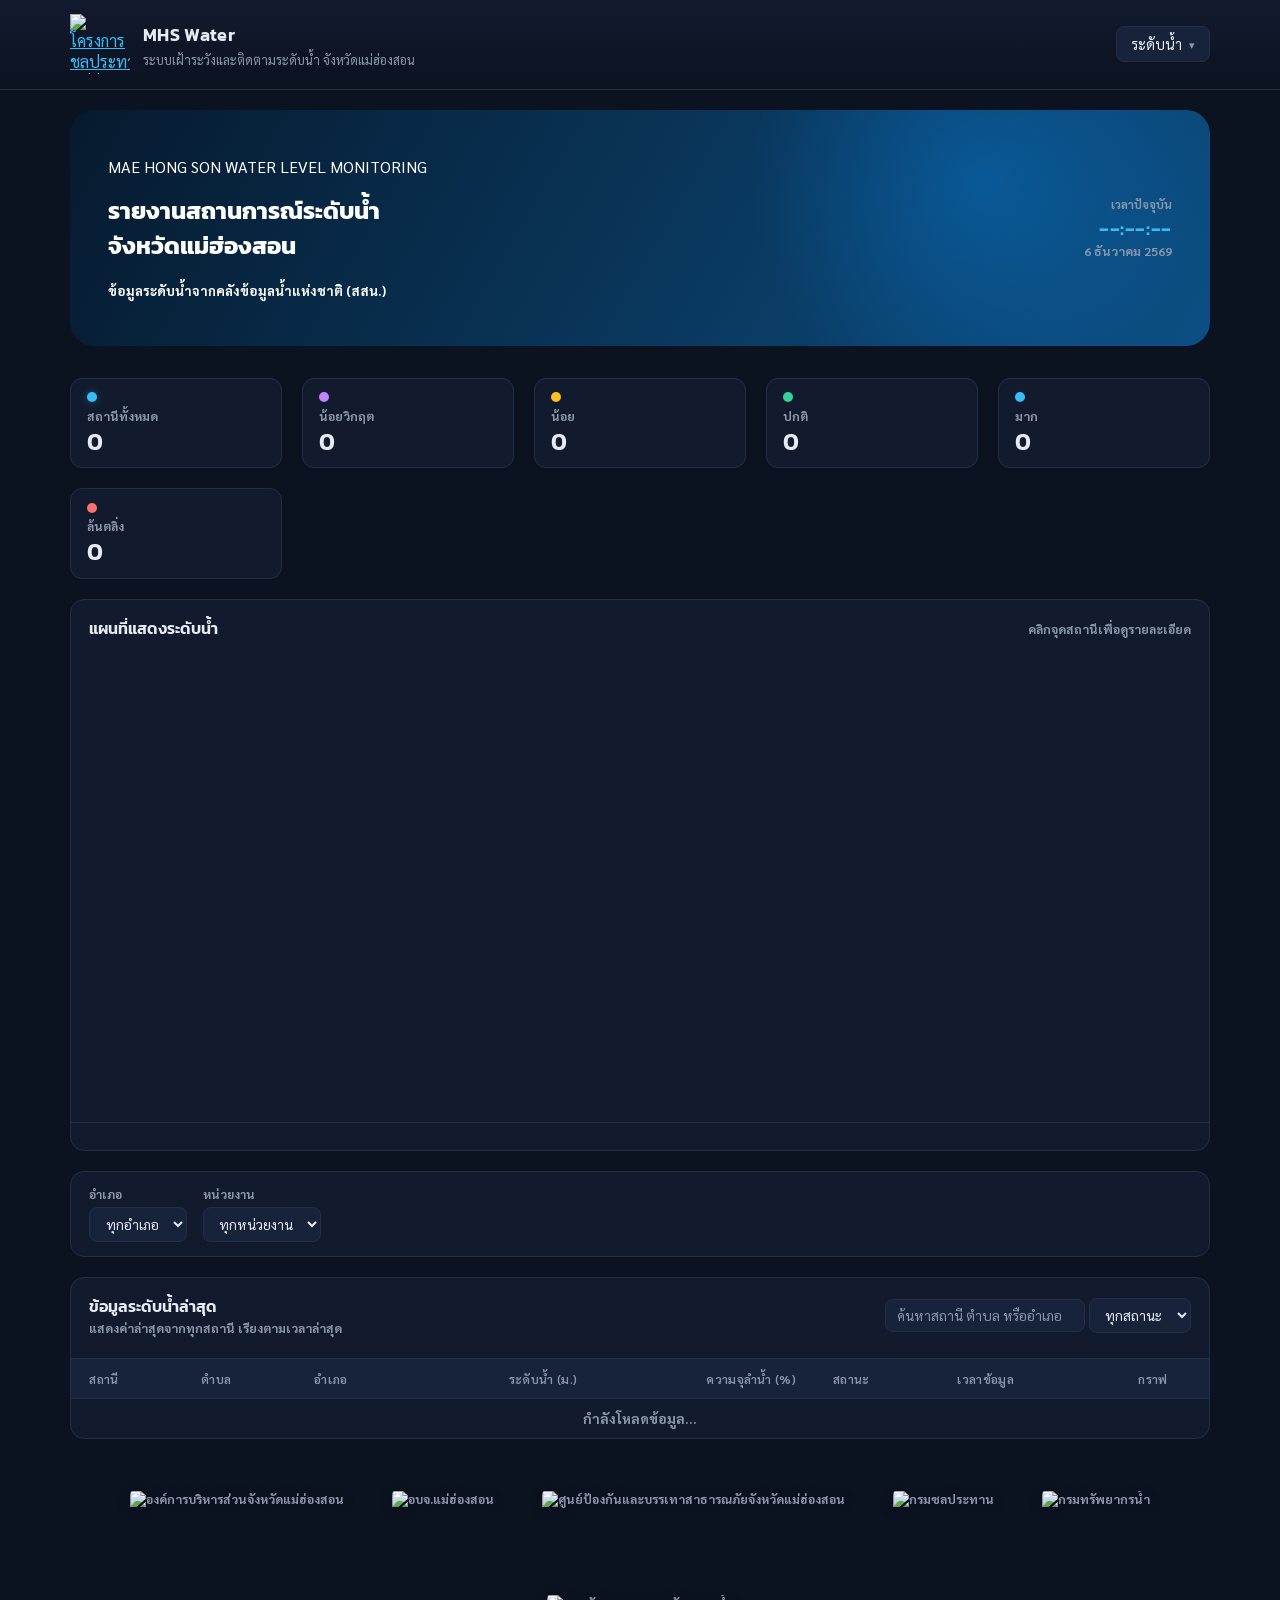
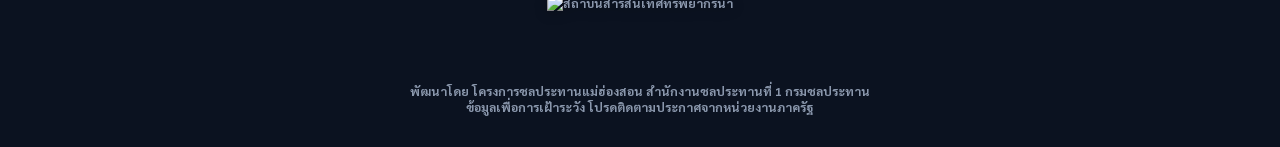
==== waterlevel.html @ 1eb704f8 "เริ่มอัปโหลดระบบ WebMap MHS Water V2" ====
<!DOCTYPE html>
<html lang="th">

<head>
  <meta charset="UTF-8" />
  <meta name="viewport" content="width=device-width, initial-scale=1.0" />
  <title>MHS Water | ระบบเฝ้าระวังและติดตามระดับน้ำ จังหวัดแม่ฮ่องสอน</title>

  <link rel="stylesheet" href="https://unpkg.com/leaflet@1.9.4/dist/leaflet.css" />
  <link rel="preconnect" href="https://fonts.googleapis.com">
  <link
    href="https://fonts.googleapis.com/css2?family=Kanit:wght@500;600;700&family=Sarabun:wght@400;500;600&display=swap"
    rel="stylesheet">
  <link rel="stylesheet" href="style.css?v=2">

  <!-- ICON For Add to Home Screen -->
  <link rel="manifest" href="manifest.webmanifest">
  <meta name="theme-color" content="#0d6efd">

  <link rel="icon" type="image/png" href="./icons/logo3-removebg-preview.png">
  <link rel="apple-touch-icon" href="./icons/logo3-removebg-preview.png">

  <meta name="apple-mobile-web-app-capable" content="yes">

  <meta name="apple-mobile-web-app-status-bar-style" content="default">
</head>

<body>

  <!-- ============ HEADER ============ -->
  <header class="app-header">
    <div class="header-inner">
      <div class="brand">
        <a class="logo" href="https://www.msrid.com/msrid2568/" target="_blank" rel="noopener noreferrer">
          <img src=" https://rid1.rid.go.th/app/images/logo.png" alt="โครงการชลประทานแม่ฮ่องสอน">
        </a>
        <!-- <div class="brand-mark">MH</div> -->
        <div class="brand-text">
          <h1>MHS Water</h1>
          <p>ระบบเฝ้าระวังและติดตามระดับน้ำ <span style="white-space: nowrap;">จังหวัดแม่ฮ่องสอน</span></p>
        </div>
      </div>

      <!-- Dropdown สลับหมวดข้อมูล: น้ำฝน / ระดับน้ำ -->
      <nav class="header-nav">
        <div class="nav-dropdown" id="navDropdown">
          <button class="nav-dropdown-btn" id="navDropdownBtn" type="button">
            <span id="navCurrentLabel">ระดับน้ำ</span>
            <span class="nav-caret">▾</span>
          </button>
          <ul class="nav-dropdown-menu" id="navDropdownMenu">
            <li><a href="index.html">น้ำฝน</a></li>
            <li><a href="waterlevel.html" class="active">ระดับน้ำ</a></li>
          </ul>
        </div>
      </nav>
    </div>
  </header>

  <main class="app-main">
    <section class="hero">
      <div>
        <p class="eyebrow">MAE HONG SON <span style="white-space: nowrap;">WATER LEVEL MONITORING</span></p>
        <h2><strong>รายงานสถานการณ์<span style="white-space: nowrap;">ระดับน้ำ</span><br>
            <span><strong>จังหวัดแม่ฮ่องสอน</strong></span></h2>
        <p class="eyebrow"><small>ข้อมูลระดับน้ำจากคลังข้อมูลน้ำแห่งชาติ (สสน.)</small></p>
      </div>
      <div class="header-clock">
        <span class="clock-label">เวลาปัจจุบัน</span>
        <span id="liveClock" class="clock-value">--:--:--</span>
        <span id="liveDate" class="date-value">กำลังโหลดวันที่...</span>
      </div>
    </section>

    <!-- ============ STATUS SUMMARY BAR ============ -->
    <section class="status-bar" id="statusBar">
      <div class="status-pill">
        <span class="dot dot-total"></span>
        <span class="pill-label">สถานีทั้งหมด</span>
        <span class="pill-count" id="countTotal">0</span>
      </div>
      <div class="status-pill">
        <span class="dot dot-critical-low"></span>
        <span class="pill-label">น้อยวิกฤต</span>
        <span class="pill-count" id="countCriticalLow">0</span>
      </div>
      <div class="status-pill">
        <span class="dot dot-low"></span>
        <span class="pill-label">น้อย</span>
        <span class="pill-count" id="countLow">0</span>
      </div>
      <div class="status-pill">
        <span class="dot dot-normal"></span>
        <span class="pill-label">ปกติ</span>
        <span class="pill-count" id="countNormal">0</span>
      </div>
      <div class="status-pill">
        <span class="dot dot-high"></span>
        <span class="pill-label">มาก</span>
        <span class="pill-count" id="countHigh">0</span>
      </div>
      <div class="status-pill">
        <span class="dot dot-overflow"></span>
        <span class="pill-label">ล้นตลิ่ง</span>
        <span class="pill-count" id="countOverflow">0</span>
      </div>
    </section>

    <!-- ============ MAP ============ -->
    <section class="panel">
      <div class="panel-head">
        <h2>แผนที่แสดงระดับน้ำ</h2>
        <p class="hint">คลิกจุดสถานีเพื่อดูรายละเอียด</p>
      </div>
      <div id="map"></div>
      <div class="legend" id="mapLegend"></div>
    </section>

    <!-- ============ DISTRICT FILTER ============ -->
    <section class="panel period-panel">
      <div class="period-row">
        <div class="period-field">
          <label for="districtSelect">อำเภอ</label>
          <select id="districtSelect" class="status-select">
            <option value="">ทุกอำเภอ</option>
          </select>
        </div>
        <div class="period-field">
          <label for="agencySelect">หน่วยงาน</label>
          <select id="agencySelect" class="status-select">
            <option value="">ทุกหน่วยงาน</option>
          </select>
        </div>
      </div>
    </section>

    <!-- ============ TABLE ============ -->
    <section class="panel">
      <div class="panel-head table-head">
        <div>
          <h2>ข้อมูลระดับน้ำล่าสุด</h2>
          <p class="hint">แสดงค่าล่าสุดจากทุกสถานี เรียงตามเวลาล่าสุด</p>
        </div>
        <div class="table-control">
          <input type="text" id="tableSearch" class="table-search" placeholder="ค้นหาสถานี ตำบล หรืออำเภอ">
          <select id="statusFilter" class="status-select">
            <option value="">ทุกสถานะ</option>
            <option value="critical_low">น้อยวิกฤต</option>
            <option value="low">น้อย</option>
            <option value="normal">ปกติ</option>
            <option value="high">มาก</option>
            <option value="overflow">ล้นตลิ่ง</option>
          </select>
        </div>
      </div>

      <div class="table-wrap">
        <table id="reportTable">
          <thead>
            <tr>
              <th>สถานี</th>
              <th>ตำบล</th>
              <th>อำเภอ</th>
              <th class="text-right sortable" id="sortWaterlevelHeader" tabindex="0" role="button" aria-label="เรียงลำดับตามระดับน้ำ">ระดับน้ำ (ม.)<span class="sort-indicator" id="sortWaterlevelIndicator"></span></th>
              <th class="text-right">ความจุลำน้ำ (%)</th>
              <th>สถานะ</th>
              <th>เวลาข้อมูล</th>
              <th class="text-center">กราฟ</th>
            </tr>
          </thead>
          <tbody id="reportTableBody">
            <tr>
              <td colspan="8" class="text-center muted">กำลังโหลดข้อมูล...</td>
            </tr>
          </tbody>
        </table>
      </div>
    </section>

  </main>

  <!-- ============ CHART MODAL (กราฟรายสถานี) ============ -->
  <div class="chart-modal-overlay" id="chartModalOverlay">
    <div class="chart-modal" role="dialog" aria-modal="true" aria-labelledby="chartModalTitle">
      <div class="chart-modal-header">
        <h3 id="chartModalTitle">กราฟระดับน้ำสถานี</h3>
        <div class="chart-modal-header-actions">
          <div class="chart-download-wrap" id="chartDownloadWrap">
            <button type="button" class="chart-download-btn" id="chartDownloadBtn" aria-haspopup="true" aria-expanded="false">⬇ ดาวน์โหลด</button>
            <div class="chart-download-menu" id="chartDownloadMenu">
              <button type="button" data-action="print">Print Chart</button>
              <button type="button" data-action="png">Download PNG</button>
              <button type="button" data-action="jpeg">Download JPEG</button>
              <button type="button" data-action="pdf">Download PDF</button>
              <button type="button" data-action="svg">Download SVG</button>
            </div>
          </div>
          <button type="button" class="chart-modal-close" id="chartModalClose" aria-label="ปิด">✕</button>
        </div>
      </div>
      <div class="chart-modal-controls">
        <div class="chart-date-range-nav" id="chartDateRangeNav">
          <div class="chart-period-field">
            <label for="chartStartDate">วันที่เริ่มต้น</label>
            <input type="date" id="chartStartDate" class="status-select">
          </div>
          <div class="chart-period-field">
            <label for="chartEndDate">วันที่สิ้นสุด</label>
            <input type="date" id="chartEndDate" class="status-select">
          </div>
        </div>
      </div>
      <div class="chart-modal-body">
        <canvas id="stationChartCanvas"></canvas>
        <div class="chart-modal-status" id="chartModalStatus"></div>
      </div>
    </div>
  </div>

  <footer class="app-footer">
    <div class="footer-inner">
      <div class="agency-logos">
        <img src="https://disaster.mhs-pao.go.th/images/logo_mhs.png" alt="องค์การบริหารส่วนจังหวัดแม่ฮ่องสอน"
          class="agency-logo">
        <img src="https://disaster.mhs-pao.go.th/images/logo_mhs-pao.png" alt="อบจ.แม่ฮ่องสอน" class="agency-logo">
        <img src="https://disaster.mhs-pao.go.th/images/logo_pp.jpg"
          alt="ศูนย์ป้องกันและบรรเทาสาธารณภัยจังหวัดแม่ฮ่องสอน" class="agency-logo">
        <img src="https://rid1.rid.go.th/app/images/logo.png" alt="กรมชลประทาน" class="agency-logo">
        <img src="https://dwr.go.th/uploads/userfiles/images/Logodwr.png" alt="กรมทรัพยากรน้ำ" class="agency-logo">
        <img src="https://www.hii.or.th/wp-content/themes/hii2019/assets/images/HIILogo_TH-360x360.png"
          alt="สถาบันสารสนเทศทรัพยากรน้ำ" class="agency-logo">
      </div>
      <!-- <p>แหล่งข้อมูล <span style="white-space: nowrap;"><a href="https://disaster.mhs-pao.go.th" target="_blank"
            rel="noopener">ระบบรายงานสาธารณภัยจังหวัดแม่ฮ่องสอน (อบจ.แม่ฮ่องสอน)</span></a>
        <span style="white-space: nowrap;">ผ่าน Rainfall API</span>
      </p> -->
      <p class="footer-note">พัฒนาโดย โครงการชลประทานแม่ฮ่องสอน สำนักงานชลประทานที่ 1 กรมชลประทาน<br>
        ข้อมูลเพื่อการเฝ้าระวัง โปรดติดตามประกาศจากหน่วยงานภาครัฐ</p>
  </footer>


  <script src="https://unpkg.com/leaflet@1.9.4/dist/leaflet.js"></script>
  <script src="https://cdn.jsdelivr.net/npm/chart.js@4.4.4/dist/chart.umd.min.js"></script>
  <script src="https://cdn.jsdelivr.net/npm/jspdf@2.5.1/dist/jspdf.umd.min.js"></script>
  <script src="waterlevel-map.js?v=3"></script>
  <script src="waterlevel-main.js?v=7"></script>
  <script src="station-chart.js?v=9"></script>
</body>

</html>
---- style.css ----
/* ==========================================================
   Design tokens — Dark real-time monitoring theme
   แรงบันดาลใจจาก m-water (MFU) ปรับสีให้เข้ากับ "สถานการณ์ฝน"
   ========================================================== */
:root {
  --bg: #0B1220;
  /* พื้นหลังหลัก เกือบดำอมน้ำเงิน */
  --surface: #121B2E;
  /* พื้นผิวการ์ด/panel */
  --surface-2: #17233A;
  /* พื้นผิวรอง (header row, hover) */
  --border: #223047;
  --text: #E7ECF3;
  --text-muted: #8A97AC;

  --accent: #38BDF8;
  /* ฟ้า - โทนแบรนด์/ลิงก์/accent */
  --accent-glow: rgba(56, 189, 248, 0.35);

  /* สถานะปริมาณฝน 4 ระดับ */
  --normal: #34D399;
  /* เขียว - ปกติ */
  --watch: #FBBF24;
  /* เหลือง - เฝ้าระวัง */
  --warning: #FB923C;
  /* ส้ม - เตือนภัย */
  --critical: #F87171;
  /* แดง - วิกฤต */

  --font-heading: 'Kanit', sans-serif;
  --font-body: 'Sarabun', sans-serif;
}

* {
  box-sizing: border-box;
}

body {
  margin: 0;
  background: var(--bg);
  color: var(--text);
  font-family: var(--font-body);
  -webkit-font-smoothing: antialiased;
}

h1,
h2,
h3,
.brand-text h1,
.clock-value {
  font-family: var(--font-heading);
  margin: 0;
}

a {
  color: var(--accent);
}

/* ============ Header ============ */
.app-header {
  background: linear-gradient(180deg, var(--surface) 0%, var(--bg) 100%);
  border-bottom: 1px solid var(--border);
  position: sticky;
  top: 0;
  z-index: 10;
}

.header-inner {
  max-width: 1180px;
  margin: 0 auto;
  padding: 0.9rem 1.25rem;
  display: flex;
  align-items: center;
  justify-content: space-between;
  gap: 1rem;
  flex-wrap: wrap;
}

.brand {
  display: flex;
  align-items: center;
  gap: 0.8rem;
}

.logo img {
  display: block;
  place-items: center;
  width: 60px;
  height: 60px;
  object-fit: contain;
}

.brand-mark {
  width: 44px;
  height: 44px;
  border-radius: 12px;
  background: linear-gradient(135deg, var(--accent), #0EA5E9);
  color: #041018;
  font-family: var(--font-heading);
  font-weight: 700;
  font-size: 1rem;
  display: flex;
  align-items: center;
  justify-content: center;
  box-shadow: 0 0 22px var(--accent-glow);
}

.brand-text h1 {
  font-size: 1.15rem;
  font-weight: 600;
  letter-spacing: 0.02em;
}

.brand-text p {
  margin: 0.15rem 0 0;
  font-size: 0.8rem;
  color: var(--text-muted);
}

.header-clock {
  text-align: right;
}

.clock-label {
  display: block;
  font-size: 0.72rem;
  color: var(--text-muted);
}

.clock-value {
  font-size: 1.3rem;
  font-weight: 600;
  color: var(--accent);
  letter-spacing: 0.03em;
  font-variant-numeric: tabular-nums;
}

.date-value {
  display: block;
  font-size: 0.78rem;
  color: var(--text-muted);
}

/* ============ Main layout ============ */
.app-main {
  max-width: 1180px;
  margin: 0 auto;
  padding: 1.25rem;
  display: flex;
  flex-direction: column;
  gap: 32px;
  /* <--- เปลี่ยนตรงนี้ เช่น เพิ่มเป็น 28px หรือ 32px */
}

/* ============ Description =========== */
.hero {
  min-height: 20px;
  border-radius: 24px;
  padding: 30px 38px;
  background: radial-gradient(circle at 80% 30%, #087bd466, transparent 25%), linear-gradient(120deg, #061a2e, #0c4f83);
  color: #fff;
  display: flex;
  justify-content: space-between;
  align-items: center;
  box-shadow: var(--shadow);
}

/* กัน text-wrap สั่นตอนความกว้างขยับ (เช่นนาฬิกาเปลี่ยนเลขทุกวินาที):
   ฝั่งข้อความยอมหดได้เต็มที่ (min-width:0) ส่วนฝั่งนาฬิกาห้ามหด (flex-shrink:0)
   ทำให้พื้นที่แบ่งกันนิ่ง ไม่ขยับไปมาระหว่างสองค่าจนตัดคำสลับบรรทัด */
.hero>div:first-child {
  min-width: 0;
}

.header-clock {
  flex-shrink: 0;
}

/* ============ Status bar ============ */
.status-bar {
  display: grid;
  grid-template-columns: repeat(5, 1fr);
  gap: 1.25rem;
  margin-bottom: 1.25rem;
}

.status-pill {
  background: var(--surface);
  border: 1px solid var(--border);
  border-radius: 12px;
  padding: 0.85rem 1rem;
  display: flex;
  flex-direction: column;
  gap: 0.35rem;
}

.dot {
  width: 10px;
  height: 10px;
  border-radius: 50%;
  display: inline-block;
}

.dot-total {
  background: var(--accent);
  box-shadow: 0 0 8px var(--accent-glow);
}

.dot-normal {
  background: var(--normal);
}

.dot-watch {
  background: var(--watch);
}

.dot-warning {
  background: var(--warning);
}

.dot-critical {
  background: var(--critical);
}

.dot-critical-low {
  background: #C084FC;
}

.dot-low {
  background: var(--watch);
}

.dot-high {
  background: var(--accent);
}

.dot-overflow {
  background: var(--critical);
}

.pill-label {
  font-size: 0.78rem;
  color: var(--text-muted);
}

.pill-count {
  font-family: var(--font-heading);
  font-size: 1.5rem;
  font-weight: 600;
  line-height: 1;
}

/* ============ Panels ============ */
.panel {
  background: var(--surface);
  border: 1px solid var(--border);
  border-radius: 14px;
  overflow: hidden;
  margin-bottom: 1.25rem;
}

.panel-head {
  padding: 1rem 1.15rem 0.75rem;
  display: flex;
  align-items: baseline;
  justify-content: space-between;
  gap: 24px;
  flex-wrap: wrap;
  margin-bottom: 10px;
  /* <--- สามารถเปิดใช้งานหรือเพิ่ม margin-bottom เพื่อดันแผนที่/ตารางลงมาได้ */
}

.panel-head h2 {
  font-size: 1.02rem;
  font-weight: 600;
}

.hint {
  margin: 0.15rem 0 0;
  font-size: 0.78rem;
  color: var(--text-muted);
}

/* ============ Rain extremes (การ์ดฝนน้อยสุด/มากสุด ใต้ Block รายงานสถานการณ์) ============ */
.rain-extremes {
  display: grid;
  grid-template-columns: 1fr 1fr;
  gap: 20px;
  /* ไม่มี padding ซ้าย-ขวาเหมือนตอนอยู่ใน .panel — เป็น direct child ของ .app-main
     ซึ่งมี padding รอบนอกให้แล้ว (เหมือน .status-bar/.hero ที่อยู่ระดับเดียวกัน) */
  /* ใส่ margin-bottom ตรงๆ (แทนที่จะพึ่ง .app-main gap อย่างเดียว) เพราะ h2 ใน .hero มีแท็ก <strong>
     เปิดไม่ปิดอยู่แต่เดิม ทำให้ browser มองว่า block นี้ซ้อนอยู่ใต้ .hero ไม่ใช่ sibling ระดับเดียวกันจริงๆ
     .app-main gap:32px จึงไม่มีผลกับระยะห่างด้านล่างของ block นี้ (มีผลแค่ด้านบน จึงห่างจาก .hero ปกติ) */
  margin-bottom: 32px;
}

.rain-extreme-card {
  display: flex;
  flex-direction: column;
  align-items: flex-start;
  gap: 0.3rem;
  background: var(--surface-2);
  border: 1px solid var(--border);
  border-radius: 12px;
  padding: 1rem 1.15rem;
  font-family: var(--font-body);
  text-align: left;
  cursor: pointer;
  transition: border-color 0.15s ease, transform 0.15s ease;
}

.rain-extreme-card:hover:not(:disabled) {
  transform: translateY(-1px);
}

.rain-extreme-card:disabled {
  cursor: default;
  opacity: 0.6;
}

.rain-extreme-min {
  border-left: 3px solid var(--accent);
}

.rain-extreme-min:hover:not(:disabled) {
  border-color: var(--accent);
}

.rain-extreme-max {
  border-left: 3px solid var(--critical);
  align-items: flex-end;
  text-align: right;
}

.rain-extreme-max:hover:not(:disabled) {
  border-color: var(--critical);
}

.rain-extreme-label {
  font-size: 0.76rem;
  color: var(--text-muted);
  font-weight: 600;
}

.rain-extreme-value {
  font-family: var(--font-heading);
  font-size: 1.35rem;
  font-weight: 700;
  color: var(--text);
  line-height: 1.2;
}

.rain-extreme-value .muted {
  font-family: var(--font-body);
  font-size: 0.8rem;
  font-weight: 500;
  color: var(--text-muted);
}

.rain-extreme-station {
  font-size: 0.8rem;
  color: var(--text-muted);
  white-space: nowrap;
  overflow: hidden;
  text-overflow: ellipsis;
  max-width: 100%;
}

/* จอแคบ: เรียงการ์ดซ้อนกันแนวตั้งแทนแบ่งซ้าย-ขวา อ่านง่ายกว่าตอนพื้นที่แคบ */
@media (max-width: 520px) {
  .rain-extremes {
    grid-template-columns: 1fr;
  }

  .rain-extreme-max {
    align-items: flex-start;
    text-align: left;
  }
}

/* ============ Map ============ */
#map {
  width: 100%;
  height: 460px;
}

.legend {
  display: flex;
  flex-wrap: wrap;
  gap: 1rem;
  padding: 0.85rem 1.15rem;
  border-top: 1px solid var(--border);
  font-size: 0.8rem;
  color: var(--text-muted);
}

.legend-item {
  display: flex;
  align-items: center;
  gap: 0.4rem;
}

.legend-dot {
  width: 11px;
  height: 11px;
  border-radius: 50%;
  display: inline-block;
}

/* Legend แบบสเกลละเอียด (ฝนสะสมรายเดือน/รายปี — 25–29 ช่วง)
   ใช้ grid หลายคอลัมน์ให้ช่วงเรียงเป็นตารางอ่านง่าย แทน flex-wrap ที่จะยืดเป็นแถวยาว */
.legend.legend-scale {
  display: grid;
  grid-template-columns: repeat(auto-fill, minmax(132px, 1fr));
  gap: 0.4rem 0.85rem;
}

.legend-scale-title {
  grid-column: 1 / -1;
  font-family: var(--font-heading);
  font-size: 0.82rem;
  color: var(--text);
}

.legend-swatch {
  width: 24px;
  height: 12px;
  border-radius: 3px;
  border: 1px solid rgba(255, 255, 255, 0.18);
  display: inline-block;
  flex-shrink: 0;
}

/* ============ Table ============ */
.table-head {
  align-items: center;
}

.table-controls {
  display: flex;
  gap: 0.6rem;
  flex-wrap: wrap;
}

.table-record-count {
  display: flex;
  align-items: center;
  font-size: 0.82rem;
  color: var(--text-muted);
  white-space: nowrap;
}

.table-record-count .count-value {
  margin: 0 0.3rem;
  color: var(--accent);
  font-weight: 700;
  font-family: var(--font-heading);
  font-size: 0.95rem;
}

.table-search {
  background: var(--surface-2);
  color: var(--text);
  border: 1px solid var(--border);
  border-radius: 8px;
  padding: 0.4rem 0.7rem;
  font-family: var(--font-body);
  font-size: 0.85rem;
  min-width: 200px;
}

.table-search::placeholder {
  color: var(--text-muted);
}

.status-select {
  background: var(--surface-2);
  color: var(--text);
  border: 1px solid var(--border);
  border-radius: 8px;
  padding: 0.4rem 0.7rem;
  font-family: var(--font-body);
  font-size: 0.85rem;
}

/* ============ Header nav dropdown (น้ำฝน / ระดับน้ำ) ============ */
.header-nav {
  position: relative;
}

.nav-dropdown-btn {
  display: flex;
  align-items: center;
  gap: 0.4rem;
  background: var(--surface-2);
  color: var(--text);
  border: 1px solid var(--border);
  border-radius: 8px;
  padding: 0.5rem 0.9rem;
  font-family: var(--font-body);
  font-size: 0.9rem;
  cursor: pointer;
}

.nav-dropdown-btn:hover {
  border-color: var(--accent);
}

.nav-caret {
  font-size: 0.7rem;
  color: var(--text-muted);
}

.nav-dropdown-menu {
  position: absolute;
  right: 0;
  top: calc(100% + 6px);
  background: var(--surface);
  border: 1px solid var(--border);
  border-radius: 10px;
  list-style: none;
  margin: 0;
  padding: 0.35rem;
  min-width: 150px;
  box-shadow: 0 8px 24px rgba(0, 0, 0, 0.35);
  display: none;
  z-index: 20;
}

.nav-dropdown-menu.open {
  display: block;
}

.nav-dropdown-menu li a {
  display: block;
  padding: 0.5rem 0.7rem;
  border-radius: 6px;
  color: var(--text);
  text-decoration: none;
  font-size: 0.88rem;
}

.nav-dropdown-menu li a:hover {
  background: var(--surface-2);
}

.nav-dropdown-menu li a.active {
  color: var(--accent);
  font-weight: 600;
}

/* ============ Period selector panel ============ */
.period-panel {
  padding: 0.9rem 1.15rem;
}

.period-row {
  display: flex;
  align-items: flex-end;
  gap: 1rem;
  flex-wrap: wrap;
}

.period-field {
  display: flex;
  flex-direction: column;
  gap: 0.3rem;
}

.period-field label {
  font-size: 0.76rem;
  color: var(--text-muted);
}

.period-hint {
  margin: 0 0 0.4rem;
  font-size: 0.78rem;
  color: var(--text-muted);
}

.table-wrap {
  overflow-x: auto;
  overflow-y: auto;
  max-height: 420px;
  /* จุดสำคัญ: จำกัดความสูง แล้ว scroll ภายใน block แทนที่จะยืดหน้าเว็บ */
  border-top: 1px solid var(--border);
}

table {
  width: 100%;
  border-collapse: collapse;
  font-size: 0.88rem;
}

thead th {
  text-align: left;
  padding: 0.7rem 1.15rem;
  background: var(--surface-2);
  color: var(--text-muted);
  font-weight: 600;
  font-size: 0.76rem;
  text-transform: uppercase;
  letter-spacing: 0.03em;
  white-space: nowrap;
}

thead th.sortable {
  cursor: pointer;
  user-select: none;
}

thead th.sortable:hover {
  color: var(--text);
}

.sort-indicator {
  display: inline-block;
  margin-left: 0.3rem;
  color: var(--text-muted);
  font-size: 0.7rem;
}

.sort-indicator.active {
  color: var(--accent);
}

tbody td {
  padding: 0.65rem 1.15rem;
  border-top: 1px solid var(--border);
}

tbody tr[data-id] {
  cursor: pointer;
}

tbody tr:hover {
  background: var(--surface-2);
}

tbody tr[data-id]:focus-visible {
  outline: 2px solid var(--accent);
  outline-offset: -2px;
}

.text-right {
  text-align: right;
}

.text-center {
  text-align: center;
}

.muted {
  color: var(--text-muted);
}

.status-badge {
  display: inline-flex;
  align-items: center;
  gap: 0.4rem;
  padding: 0.2rem 0.6rem;
  border-radius: 999px;
  font-size: 0.78rem;
  font-weight: 600;
}

.status-badge.normal {
  color: var(--normal);
  background: rgba(52, 211, 153, 0.12);
}

.status-badge.watch {
  color: var(--watch);
  background: rgba(251, 191, 36, 0.12);
}

.status-badge.warning {
  color: var(--warning);
  background: rgba(251, 146, 60, 0.12);
}

.status-badge.critical {
  color: var(--critical);
  background: rgba(248, 113, 113, 0.12);
}

.status-badge.critical_low {
  color: #C084FC;
  background: rgba(192, 132, 252, 0.12);
}

.status-badge.low {
  color: var(--watch);
  background: rgba(251, 191, 36, 0.12);
}

.status-badge.high {
  color: var(--accent);
  background: rgba(56, 189, 248, 0.12);
}

.status-badge.overflow {
  color: var(--critical);
  background: rgba(248, 113, 113, 0.12);
}

/* ============ Chart open button (คอลัมน์ "กราฟ" ท้ายตาราง) ============ */
.chart-open-btn {
  display: inline-flex;
  align-items: center;
  justify-content: center;
  width: 30px;
  height: 30px;
  border-radius: 8px;
  border: 1px solid var(--border);
  background: var(--surface-2);
  color: var(--accent);
  font-size: 0.95rem;
  cursor: pointer;
  transition: background 0.15s ease, border-color 0.15s ease;
}

.chart-open-btn:hover {
  background: var(--surface);
  border-color: var(--accent);
}

/* ============ Chart modal (กราฟรายสถานี) ============ */
.chart-modal-overlay {
  display: none;
  position: fixed;
  inset: 0;
  /* ต้องสูงกว่า #map.pseudo-fullscreen (z-index: 9999) ไม่งั้นตอนเปิดกราฟจากใน popup ระหว่างแผนที่เต็มจอ
     modal จะถูกแผนที่บังจนมองไม่เห็น (คลิกแล้วเหมือนไม่มีอะไรเกิดขึ้น) */
  z-index: 10000;
  background: rgba(6, 10, 20, 0.72);
  backdrop-filter: blur(2px);
  align-items: center;
  justify-content: center;
  padding: 1.25rem;
}

.chart-modal-overlay.open {
  display: flex;
}

body.chart-modal-active {
  overflow: hidden;
}

.chart-modal {
  width: 100%;
  max-width: 720px;
  max-height: 90vh;
  background: var(--surface);
  border: 1px solid var(--border);
  border-radius: 16px;
  box-shadow: 0 20px 60px rgba(0, 0, 0, 0.5);
  display: flex;
  flex-direction: column;
  overflow: hidden;
}

.chart-modal-header {
  display: flex;
  align-items: center;
  justify-content: space-between;
  gap: 1rem;
  padding: 1rem 1.15rem;
  border-bottom: 1px solid var(--border);
}

.chart-modal-header h3 {
  font-size: 1rem;
  font-weight: 600;
  overflow: hidden;
  text-overflow: ellipsis;
  white-space: nowrap;
  flex: 1;
  min-width: 0;
}

.chart-modal-header-actions {
  display: flex;
  align-items: center;
  gap: 0.5rem;
  flex-shrink: 0;
}

/* ============ Download/Print dropdown (ในหัว chart modal) ============ */
.chart-download-wrap {
  position: relative;
}

.chart-download-btn {
  display: flex;
  align-items: center;
  gap: 0.35rem;
  height: 30px;
  padding: 0 0.7rem;
  border-radius: 8px;
  border: 1px solid var(--border);
  background: var(--surface-2);
  color: var(--text);
  font-family: var(--font-body);
  font-size: 0.8rem;
  white-space: nowrap;
  cursor: pointer;
}

.chart-download-btn:hover {
  border-color: var(--accent);
  color: var(--accent);
}

.chart-download-menu {
  display: none;
  position: absolute;
  top: calc(100% + 6px);
  right: 0;
  min-width: 180px;
  background: var(--surface);
  border: 1px solid var(--border);
  border-radius: 10px;
  box-shadow: 0 12px 32px rgba(0, 0, 0, 0.45);
  padding: 0.35rem;
  z-index: 10;
}

.chart-download-menu.open {
  display: block;
}

.chart-download-menu button {
  display: block;
  width: 100%;
  text-align: left;
  padding: 0.5rem 0.6rem;
  border: none;
  background: transparent;
  color: var(--text);
  font-family: var(--font-body);
  font-size: 0.85rem;
  border-radius: 6px;
  cursor: pointer;
}

.chart-download-menu button:hover {
  background: var(--surface-2);
}

.chart-modal-close {
  flex-shrink: 0;
  width: 30px;
  height: 30px;
  border-radius: 8px;
  border: 1px solid var(--border);
  background: var(--surface-2);
  color: var(--text-muted);
  font-size: 0.9rem;
  cursor: pointer;
}

.chart-modal-close:hover {
  color: var(--text);
  border-color: var(--accent);
}

.chart-modal-controls {
  display: flex;
  align-items: flex-end;
  justify-content: space-between;
  flex-wrap: wrap;
  gap: 0.75rem 1rem;
  padding: 0.75rem 1.15rem 0;
}

.chart-period-field {
  display: flex;
  flex-direction: column;
  gap: 0.3rem;
}

.chart-period-field label {
  font-size: 0.76rem;
  color: var(--text-muted);
}

.chart-period-field .status-select {
  min-width: 150px;
}

.chart-month-nav {
  display: flex;
  align-items: center;
  gap: 1rem;
  margin-left: auto;
}

/* ============ ช่องวันที่เริ่มต้น/สิ้นสุด (กราฟ 3/5/7/15 วัน) ============ */
.chart-date-range-nav {
  display: none;
  align-items: flex-end;
  gap: 0.75rem;
  margin-left: auto;
}

.chart-date-range-nav input[type="date"] {
  min-width: 140px;
  color-scheme: dark; /* ให้ปฏิทิน popup ของเบราว์เซอร์เป็นธีมมืดไปด้วย (Chromium/Firefox รองรับ) */
}

.chart-date-range-nav input[type="date"]::-webkit-calendar-picker-indicator {
  filter: invert(0.8);
  cursor: pointer;
}

.chart-nav-btn {
  width: 30px;
  height: 30px;
  border-radius: 8px;
  border: 1px solid var(--border);
  background: var(--surface-2);
  color: var(--text);
  font-size: 1rem;
  line-height: 1;
  cursor: pointer;
}

.chart-nav-btn:hover {
  border-color: var(--accent);
  color: var(--accent);
}

.chart-month-label {
  min-width: 140px;
  text-align: center;
  font-family: var(--font-heading);
  font-size: 0.9rem;
  font-weight: 600;
  color: var(--text);
}

.chart-modal-body {
  position: relative;
  padding: 1rem 1.15rem 1.25rem;
  height: 360px;
}

#stationChartCanvas {
  width: 100% !important;
  height: 100% !important;
}

.chart-modal-status {
  display: none;
  position: absolute;
  inset: 1rem 1.15rem 1.25rem;
  align-items: center;
  justify-content: center;
  text-align: center;
  color: var(--text-muted);
  font-size: 0.85rem;
  background: var(--surface);
}

.chart-modal-status.visible {
  display: flex;
}

.chart-modal-status.error {
  color: var(--critical);
}

@media (max-width: 640px) {
  .chart-modal-body {
    height: 300px;
  }
}

/* ============ Footer ============ */
.app-footer {
  max-width: 1180px;
  margin: 0.5rem auto 2rem;
  padding: 0 1.25rem;
  text-align: center;
  font-size: 0.78rem;
  color: var(--text-muted);
}

.footer-note {
  margin-top: 0.3rem;
}

.agency-logos {
  display: flex;
  justify-content: center;
  align-items: center;
  gap: 2rem;
  margin: 0 0 1.25rem;
  flex-wrap: wrap;
}

.agency-logo {
  height: 72px;
  width: auto;
  object-fit: contain;
  filter: brightness(1) drop-shadow(0 2px 6px rgba(0, 0, 0, 0.25));
  transition: transform 0.3s ease, filter 0.3s ease;
  /* background: rgba(255, 255, 255, 0.9); */
  border-radius: 10px;
  padding: 4px 8px;
}

/* ============ Leaflet dark tweaks ============ */
.leaflet-container {
  background: #0E1728;
}

.leaflet-popup-content-wrapper,
.leaflet-popup-tip {
  background: var(--surface);
  color: var(--text);
}

.leaflet-popup-content {
  font-family: var(--font-body);
  font-size: 0.85rem;
}

/* ปุ่มเปิดกราฟย้อนหลังใน popup ของจุดสถานี */
.popup-chart-btn {
  display: inline-flex;
  align-items: center;
  gap: 0.35rem;
  margin-top: 0.5rem;
  padding: 0.35rem 0.7rem;
  border-radius: 8px;
  border: 1px solid var(--border);
  background: var(--surface-2);
  color: var(--accent);
  font-family: var(--font-body);
  font-size: 0.8rem;
  cursor: pointer;
  white-space: nowrap;
}

.popup-chart-btn:hover {
  background: var(--surface);
  border-color: var(--accent);
}

.leaflet-control-attribution {
  background: rgba(11, 18, 32, 0.7) !important;
  color: var(--text-muted) !important;
}

.leaflet-control-attribution a {
  color: var(--accent) !important;
}

/* ============ Layer control (สลับแผนที่ฐาน/ชั้นข้อมูล) — ธีมมืดให้เข้ากับเว็บ ============
   หน้าที่เดิมไม่เปลี่ยน (คลิกเปิด/ปิดยังทำงานผ่าน .click-only-layer-control ใน map.js เหมือนเดิม)
   ปรับแค่หน้าตา: ปุ่มย่อ/ขยาย ให้เป็นไอคอนคงที่แทนสไปรท์ขาวดำเดิม, การ์ดรายการให้มีขอบ/เงา/ระยะห่างเข้าธีม,
   ช่อง radio/checkbox ให้เป็นสี accent ของเว็บ, มีหัวข้อกลุ่ม "แผนที่ฐาน"/"ชั้นข้อมูล" คั่นให้อ่านง่ายขึ้น */
.leaflet-control-layers {
  background: var(--surface) !important;
  color: var(--text) !important;
  border: 1px solid var(--border) !important;
  border-radius: 10px !important;
  box-shadow: 0 8px 24px rgba(0, 0, 0, 0.4) !important;
  font-family: var(--font-body);
  overflow: hidden;
}

.leaflet-control-layers-toggle {
  width: 34px !important;
  height: 34px !important;
  background-image: none;
  filter: none;
  position: relative;
}

.leaflet-control-layers-toggle::before {
  content: '☰';
  position: absolute;
  inset: 0;
  display: flex;
  align-items: center;
  justify-content: center;
  font-size: 1.05rem;
  color: var(--text);
}

.leaflet-control-layers-expanded {
  padding: 0.75rem 0.85rem !important;
  min-width: 190px;
}

.leaflet-control-layers-list {
  display: flex;
  flex-direction: column;
  gap: 0.15rem;
}

/* หัวข้อกลุ่ม (ไม่มีใน markup เดิมของ Leaflet) — เติมด้วย ::before ล้วนๆ ไม่ต้องแก้ HTML/JS */
.leaflet-control-layers-base::before {
  content: 'แผนที่ฐาน';
  display: block;
  font-family: var(--font-heading);
  font-size: 0.72rem;
  font-weight: 600;
  letter-spacing: 0.03em;
  color: var(--text-muted);
  text-transform: uppercase;
  margin: 0 0 0.35rem;
}

.leaflet-control-layers-overlays::before {
  content: 'ชั้นข้อมูล';
  display: block;
  font-family: var(--font-heading);
  font-size: 0.72rem;
  font-weight: 600;
  letter-spacing: 0.03em;
  color: var(--text-muted);
  text-transform: uppercase;
  margin: 0.15rem 0 0.35rem;
}

.leaflet-control-layers-base,
.leaflet-control-layers-overlays {
  display: flex;
  flex-direction: column;
  gap: 0.1rem;
}

.leaflet-control-layers-separator {
  margin: 0.6rem 0 !important;
  border-top: 1px solid var(--border) !important;
}

.leaflet-control-layers label {
  display: flex;
  align-items: center;
  padding: 0.3rem 0.4rem;
  border-radius: 6px;
  cursor: pointer;
  font-size: 0.85rem;
  color: var(--text);
  transition: background 0.15s ease;
}

.leaflet-control-layers label:hover {
  background: var(--surface-2);
}

.leaflet-control-layers label > span {
  display: flex;
  align-items: center;
  gap: 0.5rem;
}

.leaflet-control-layers-selector {
  accent-color: var(--accent);
  width: 15px;
  height: 15px;
  cursor: pointer;
  flex-shrink: 0;
}

.district-tooltip {
  background: var(--surface-2);
  color: var(--text);
  border: 1px solid var(--border);
  font-family: var(--font-body);
  font-size: 0.78rem;
}

/* ============ Zoom / Fullscreen / GPS controls (มุมซ้ายบนแผนที่) — ธีมมืดให้เข้ากับเว็บ ============
   ทั้ง 3 กลุ่มปุ่มใช้ class .leaflet-bar ของ Leaflet ร่วมกัน จึงปรับที่เดียวครอบคลุมทั้งหมด
   หน้าที่เดิมไม่เปลี่ยน (zoom in/out, สลับเต็มจอ, หาตำแหน่งปัจจุบัน) ปรับแค่สี/ขนาด/เงาให้เข้าธีม
   เหมือนที่ทำกับ layer control ไปแล้ว — ใช้ !important กับ width/height เพราะโหมดจำลองอุปกรณ์สัมผัส
   (.leaflet-touch) ของ Leaflet มี selector เฉพาะที่ specificity สูงกว่า จะมาทับขนาดปุ่มเราไม่ให้ */
.leaflet-bar {
  border: 1px solid var(--border) !important;
  border-radius: 10px !important;
  box-shadow: 0 8px 24px rgba(0, 0, 0, 0.4) !important;
  overflow: hidden;
}

.leaflet-bar a {
  width: 34px !important;
  height: 34px !important;
  line-height: 34px !important;
  background: var(--surface) !important;
  color: var(--text) !important;
  border-bottom: 1px solid var(--border) !important;
  font-size: 1.05rem;
  transition: background 0.15s ease;
}

.leaflet-bar a:last-child {
  border-bottom: none !important;
}

.leaflet-bar a:hover {
  background: var(--surface-2) !important;
}

.leaflet-bar a.leaflet-disabled,
.leaflet-bar a.leaflet-disabled:hover {
  background: var(--surface) !important;
  color: var(--text-muted) !important;
  opacity: 0.55;
}

/* ปุ่มขยายแผนที่เต็มจอ */
.leaflet-control-fullscreen a {
  display: flex;
  align-items: center;
  justify-content: center;
  font-size: 1.1rem;
  line-height: 1;
  text-decoration: none;
}

/* ตอนแผนที่อยู่ในโหมดเต็มจอ (pseudo-fullscreen ด้วย CSS ล้วนๆ ไม่พึ่ง Fullscreen API ของเบราว์เซอร์
   เพื่อให้ทำงานเหมือนกันทุกอุปกรณ์ รวมถึง iOS และ PWA แบบ Add to Home Screen)
   ต้องใช้ !important กับ position/width/height เพราะ Leaflet เซ็ต style="position:relative" แบบ inline
   ให้ #map ไว้เองตอน init (inline style ชนะ CSS selector ทุกแบบยกเว้นใช้ !important สู้) —
   ถ้าไม่มี !important ตรงนี้ ตอนกดเต็มจอแผนที่จะไม่ fixed จริง กลายเป็นลอยผิดตำแหน่งแทน */
#map.pseudo-fullscreen {
  position: fixed !important;
  inset: 0 !important;
  width: 100vw !important;
  height: 100vh !important;
  /* height: 100dvh รองรับ dynamic viewport height บนมือถือ (กัน address bar บังพื้นที่ท้ายจอ) — ทับ vh ด้านบนเป็น fallback */
  height: 100dvh !important;
  z-index: 9999;
  border-radius: 0;
}

/* ล็อกไม่ให้หน้าเว็บด้านหลัง scroll ได้ตอนแผนที่เต็มจอ (กันสับสนตอนปัดหน้าจอ) */
body.pseudo-fullscreen-active {
  overflow: hidden;
}

/* ============ Map legend — โหมดลอยมุมซ้ายล่างตอนแผนที่เต็มจอ (มุมเดียวกับ radar control) ============ */
.legend.legend-floating {
  display: flex;
  flex-direction: column;
  flex-wrap: nowrap;
  gap: 0.4rem;
  max-width: 240px;
  max-height: 50vh;
  overflow-y: auto;
  background: rgba(18, 27, 46, 0.92);
  border: 1px solid var(--border);
  border-top: 1px solid var(--border);
  border-radius: 10px;
  padding: 0.65rem 0.8rem;
  box-shadow: 0 8px 24px rgba(0, 0, 0, 0.4);
  pointer-events: auto;
}

.legend.legend-scale.legend-floating {
  display: grid;
  grid-template-columns: repeat(auto-fill, minmax(104px, 1fr));
  gap: 0.3rem 0.5rem;
  max-width: 300px;
  font-size: 0.72rem;
}

/* ============ Filter toggle control (ยุบ/แสดงตัวกรอง ตอนแผนที่เต็มจอ) ============ */
.filter-toggle-control {
  display: none;
  pointer-events: auto;
}

/* ============ Legend toggle control (ยุบ/แสดง Map Legend ตอนแผนที่เต็มจอ) ============ */
.legend-toggle-control {
  display: none;
  pointer-events: auto;
}

.legend-toggle-btn {
  display: block;
  width: 100%;
  background: rgba(18, 27, 46, 0.92);
  color: var(--text);
  border: 1px solid var(--border);
  border-radius: 8px;
  padding: 0.45rem 0.9rem;
  font-family: var(--font-body);
  font-size: 0.85rem;
  font-weight: 600;
  cursor: pointer;
  box-shadow: 0 8px 24px rgba(0, 0, 0, 0.4);
  white-space: nowrap;
}

.legend-toggle-btn:hover {
  border-color: var(--accent);
}

.legend-toggle-content {
  margin-top: 0.5rem;
}

.filter-toggle-btn {
  display: block;
  width: 100%;
  background: rgba(18, 27, 46, 0.92);
  color: var(--text);
  border: 1px solid var(--border);
  border-radius: 8px;
  padding: 0.45rem 0.9rem;
  font-family: var(--font-body);
  font-size: 0.85rem;
  font-weight: 600;
  cursor: pointer;
  box-shadow: 0 8px 24px rgba(0, 0, 0, 0.4);
  white-space: nowrap;
}

.filter-toggle-btn:hover {
  border-color: var(--accent);
}

.filter-panel {
  display: flex;
  flex-direction: column;
  gap: 0.6rem;
  margin-top: 0.5rem;
  width: 260px;
  max-width: calc(100vw - 80px);
  max-height: 60vh;
  overflow-y: auto;
  background: rgba(18, 27, 46, 0.92);
  border: 1px solid var(--border);
  border-radius: 10px;
  padding: 0.75rem 0.85rem;
  box-shadow: 0 8px 24px rgba(0, 0, 0, 0.4);
}

/* ============ Table toggle control (ยุบ/แสดงตารางข้อมูล ตอนแผนที่เต็มจอ มุมขวาล่าง) ============ */
.table-toggle-control {
  display: none;
  pointer-events: auto;
}

.table-toggle-btn {
  display: block;
  width: 100%;
  background: rgba(18, 27, 46, 0.92);
  color: var(--text);
  border: 1px solid var(--border);
  border-radius: 8px;
  padding: 0.45rem 0.9rem;
  font-family: var(--font-body);
  font-size: 0.85rem;
  font-weight: 600;
  cursor: pointer;
  box-shadow: 0 8px 24px rgba(0, 0, 0, 0.4);
  white-space: nowrap;
}

.table-toggle-btn:hover {
  border-color: var(--accent);
}

/* กว้างกว่า filter-panel เพราะต้องใส่ตารางหลายคอลัมน์ — ยังจำกัดด้วย 100vw กันล้นจอมือถือ
   ส่วนความสูงย่อลงจาก .table-wrap ปกติ (420px) เหลือ 40vh เพราะแผนที่เต็มจอมีพื้นที่ให้แบ่งจำกัดกว่าหน้าเว็บปกติ */
.table-panel {
  margin-top: 0.5rem;
  width: min(560px, calc(100vw - 40px));
  background: rgba(18, 27, 46, 0.92);
  border: 1px solid var(--border);
  border-radius: 10px;
  padding: 0.5rem;
  box-shadow: 0 8px 24px rgba(0, 0, 0, 0.4);
}

.table-panel .table-wrap {
  max-height: 40vh;
  border-top: none;
}

@media (max-width: 640px) {
  .table-panel {
    width: calc(100vw - 24px);
    padding: 0.4rem;
  }

  .table-panel .table-wrap {
    max-height: 34vh;
  }
}

/* #periodRow ที่ปกติวางเป็นแถวแนวนอนใต้แผนที่ ตอนย้ายมาอยู่ใน filter-panel แคบๆ มุมขวาบน
   ให้เรียงเป็นแนวตั้งแทน อ่านง่ายกว่าและไม่ต้องกว้างเท่าจอ */
.filter-panel .period-row {
  display: flex;
  flex-direction: column;
  align-items: stretch;
  gap: 0.6rem;
}

.filter-panel .period-field {
  width: 100%;
}

.filter-panel .status-select,
.filter-panel .table-search {
  width: 100%;
  min-width: 0;
}

.filter-panel .period-hint {
  margin: 0.2rem 0 0;
}

/* ============ Radar control (RainViewer play/pause + timeline) ============ */
.radar-control {
  display: none;
  align-items: center;
  gap: 0.6rem;
  background: rgba(11, 18, 32, 0.85);
  border: 1px solid var(--border);
  border-radius: 999px;
  padding: 0.35rem 0.9rem 0.35rem 0.35rem;
  box-shadow: 0 8px 24px rgba(0, 0, 0, 0.4);
  pointer-events: auto;
}

.radar-play-btn {
  flex-shrink: 0;
  width: 30px;
  height: 30px;
  border-radius: 50%;
  border: none;
  background: var(--accent);
  color: #041018;
  font-size: 0.8rem;
  font-weight: 700;
  cursor: pointer;
  display: flex;
  align-items: center;
  justify-content: center;
  padding: 0;
}

.radar-play-btn:hover {
  filter: brightness(1.1);
}

.radar-slider {
  width: 140px;
  accent-color: var(--accent);
  cursor: pointer;
}

.radar-time-label {
  font-family: var(--font-heading);
  font-size: 0.78rem;
  font-weight: 600;
  color: var(--text);
  white-space: nowrap;
  min-width: 56px;
  text-align: right;
  font-variant-numeric: tabular-nums;
}

@media (max-width: 860px) {
  .radar-slider {
    width: 90px;
  }
}

/* ============ IDW opacity control (แถบเลื่อนความโปร่งใส layer IDW) — ใช้โครง .radar-control เดิม ============ */
.idw-opacity-label {
  flex-shrink: 0;
  font-family: var(--font-heading);
  font-size: 0.78rem;
  font-weight: 700;
  color: var(--accent);
  letter-spacing: 0.02em;
}

.idw-opacity-control .radar-time-label {
  min-width: 40px;
}

/* GPS Control */
.gps-control {
  font-size: 20px !important;
  line-height: 34px !important;
  text-align: center;
  font-weight: 600;
}

/* ============ Responsive ============ */
@media (max-width: 860px) {
  .status-bar {
    grid-template-columns: repeat(2, 1fr);
  }

  #map {
    height: 340px;
  }

  /* จอแคบ: ลดความกว้างคอลัมน์ legend สเกลละเอียดลง ให้ยังได้ 2 คอลัมน์ */
  .legend.legend-scale {
    grid-template-columns: repeat(auto-fill, minmax(112px, 1fr));
    gap: 0.35rem 0.5rem;
    font-size: 0.74rem;
  }

  /* แก้ปัญหาข้อความ .hero "หุบเข้าออก" บนมือถือ:
     สาเหตุคือนาฬิกา #liveClock เปลี่ยนเลขทุกวินาที ทำให้ความกว้างที่เหลือให้ข้อความ
     ขยับติดขอบจุดตัดคำ (wrap point) พอดี สลับบรรทัดไปมาทุกครั้งที่นาฬิกา tick
     แก้โดยให้นาฬิกาลงมาอยู่คนละแถวกับข้อความแทนการแย่งพื้นที่กันซ้าย-ขวา */
  .hero {
    flex-direction: column;
    align-items: flex-start;
    gap: 1rem;
    padding: 24px 22px;
  }

  .header-clock {
    align-self: stretch;
    text-align: left;
  }

  /* แก้ปัญหา dropdown (น้ำฝน/ระดับน้ำ) ล้นออกนอกจอบนมือถือ:
     .header-inner เป็น flex-wrap พอจอแคบ .header-nav จะตกลงบรรทัดใหม่แล้วไปอยู่ชิดซ้าย
     แต่ .nav-dropdown-menu ตั้ง right:0 + min-width:150px เมนูจึงกางออกไปทางซ้ายของปุ่ม
     เลยขอบจอซ้าย ทำให้ถูกตัดหาย (เห็นแค่บางส่วนของข้อความ)
     แก้โดยดัน .header-nav ไปชิดขวาของ header เมนูจะกางเข้ามาในจอพอดี */
  .header-nav {
    margin-left: auto;
  }

  /* กันไว้อีกชั้น: จอที่แคบมากก็ไม่ให้เมนูกว้างเกินหน้าจอ */
  .nav-dropdown-menu {
    max-width: calc(100vw - 2.5rem);
  }
}
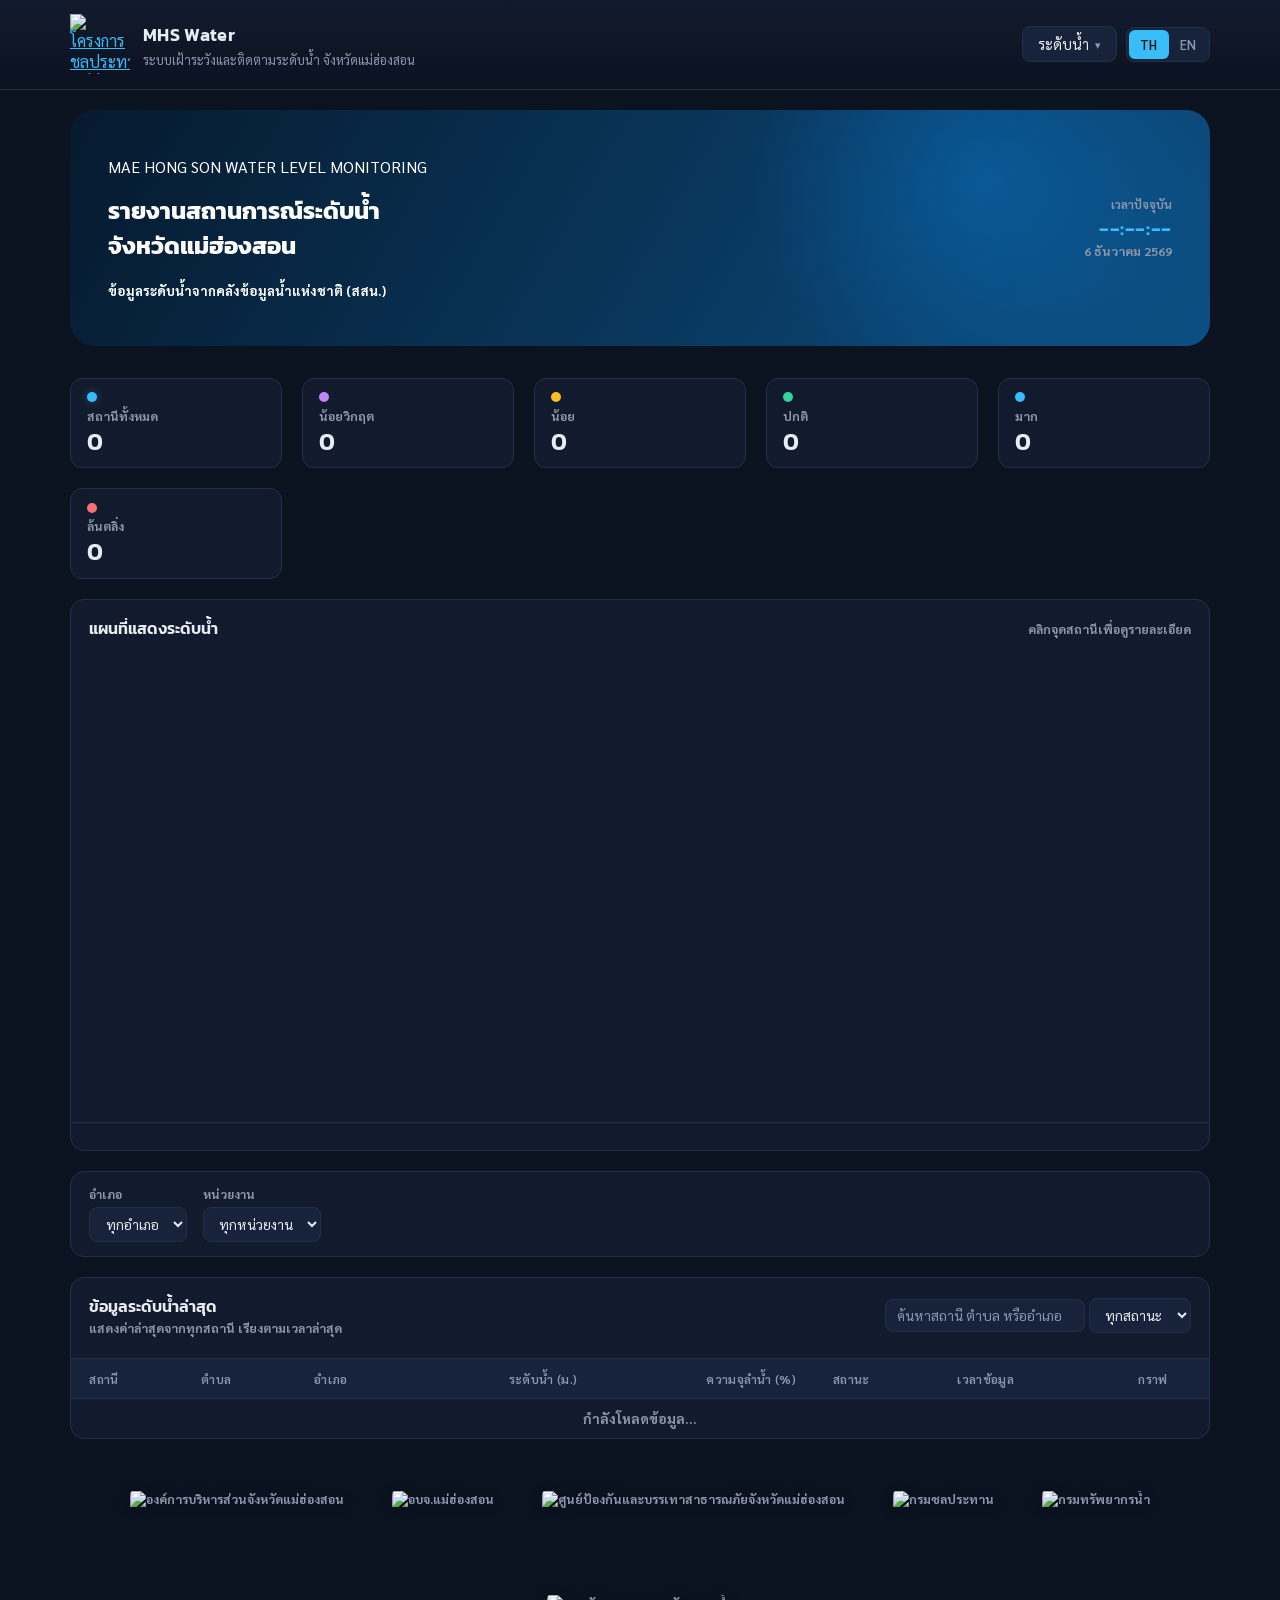
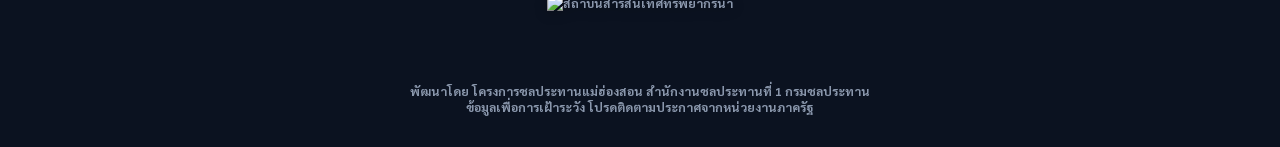
==== commit 01a54d9f: "Add TH/EN language toggle across both pages - New i18n.js: translation dictionary, TH/EN toggle butt" ====
--- a/waterlevel.html
+++ b/waterlevel.html
@@ -11,7 +11,7 @@
   <link
     href="https://fonts.googleapis.com/css2?family=Kanit:wght@500;600;700&family=Sarabun:wght@400;500;600&display=swap"
     rel="stylesheet">
-  <link rel="stylesheet" href="style.css?v=2">
+  <link rel="stylesheet" href="style.css?v=3">
 
   <!-- ICON For Add to Home Screen -->
   <link rel="manifest" href="manifest.webmanifest">
@@ -37,7 +37,7 @@
         <!-- <div class="brand-mark">MH</div> -->
         <div class="brand-text">
           <h1>MHS Water</h1>
-          <p>ระบบเฝ้าระวังและติดตามระดับน้ำ <span style="white-space: nowrap;">จังหวัดแม่ฮ่องสอน</span></p>
+          <p><span data-i18n="brand.subtitle.water">ระบบเฝ้าระวังและติดตามระดับน้ำ</span> <span data-i18n="hero.line2" style="white-space: nowrap;">จังหวัดแม่ฮ่องสอน</span></p>
         </div>
       </div>
 
@@ -45,12 +45,12 @@
       <nav class="header-nav">
         <div class="nav-dropdown" id="navDropdown">
           <button class="nav-dropdown-btn" id="navDropdownBtn" type="button">
-            <span id="navCurrentLabel">ระดับน้ำ</span>
+            <span id="navCurrentLabel" data-i18n="nav.waterlevel">ระดับน้ำ</span>
             <span class="nav-caret">▾</span>
           </button>
           <ul class="nav-dropdown-menu" id="navDropdownMenu">
-            <li><a href="index.html">น้ำฝน</a></li>
-            <li><a href="waterlevel.html" class="active">ระดับน้ำ</a></li>
+            <li><a href="index.html" data-i18n="nav.rain">น้ำฝน</a></li>
+            <li><a href="waterlevel.html" class="active" data-i18n="nav.waterlevel">ระดับน้ำ</a></li>
           </ul>
         </div>
       </nav>
@@ -61,12 +61,12 @@
     <section class="hero">
       <div>
         <p class="eyebrow">MAE HONG SON <span style="white-space: nowrap;">WATER LEVEL MONITORING</span></p>
-        <h2><strong>รายงานสถานการณ์<span style="white-space: nowrap;">ระดับน้ำ</span><br>
-            <span><strong>จังหวัดแม่ฮ่องสอน</strong></span></h2>
-        <p class="eyebrow"><small>ข้อมูลระดับน้ำจากคลังข้อมูลน้ำแห่งชาติ (สสน.)</small></p>
+        <h2><strong><span data-i18n="hero.line1.water">รายงานสถานการณ์</span><span data-i18n="hero.line1b.water" style="white-space: nowrap;">ระดับน้ำ</span><br>
+            <span><strong data-i18n="hero.line2">จังหวัดแม่ฮ่องสอน</strong></span></h2>
+        <p class="eyebrow"><small data-i18n="hero.source.water">ข้อมูลระดับน้ำจากคลังข้อมูลน้ำแห่งชาติ (สสน.)</small></p>
       </div>
       <div class="header-clock">
-        <span class="clock-label">เวลาปัจจุบัน</span>
+        <span class="clock-label" data-i18n="clock.label">เวลาปัจจุบัน</span>
         <span id="liveClock" class="clock-value">--:--:--</span>
         <span id="liveDate" class="date-value">กำลังโหลดวันที่...</span>
       </div>
@@ -76,32 +76,32 @@
     <section class="status-bar" id="statusBar">
       <div class="status-pill">
         <span class="dot dot-total"></span>
-        <span class="pill-label">สถานีทั้งหมด</span>
+        <span class="pill-label" data-i18n="status.total">สถานีทั้งหมด</span>
         <span class="pill-count" id="countTotal">0</span>
       </div>
       <div class="status-pill">
         <span class="dot dot-critical-low"></span>
-        <span class="pill-label">น้อยวิกฤต</span>
+        <span class="pill-label" data-i18n="status.water.criticalLow">น้อยวิกฤต</span>
         <span class="pill-count" id="countCriticalLow">0</span>
       </div>
       <div class="status-pill">
         <span class="dot dot-low"></span>
-        <span class="pill-label">น้อย</span>
+        <span class="pill-label" data-i18n="status.water.low">น้อย</span>
         <span class="pill-count" id="countLow">0</span>
       </div>
       <div class="status-pill">
         <span class="dot dot-normal"></span>
-        <span class="pill-label">ปกติ</span>
+        <span class="pill-label" data-i18n="status.water.normal">ปกติ</span>
         <span class="pill-count" id="countNormal">0</span>
       </div>
       <div class="status-pill">
         <span class="dot dot-high"></span>
-        <span class="pill-label">มาก</span>
+        <span class="pill-label" data-i18n="status.water.high">มาก</span>
         <span class="pill-count" id="countHigh">0</span>
       </div>
       <div class="status-pill">
         <span class="dot dot-overflow"></span>
-        <span class="pill-label">ล้นตลิ่ง</span>
+        <span class="pill-label" data-i18n="status.water.overflow">ล้นตลิ่ง</span>
         <span class="pill-count" id="countOverflow">0</span>
       </div>
     </section>
@@ -109,8 +109,8 @@
     <!-- ============ MAP ============ -->
     <section class="panel">
       <div class="panel-head">
-        <h2>แผนที่แสดงระดับน้ำ</h2>
-        <p class="hint">คลิกจุดสถานีเพื่อดูรายละเอียด</p>
+        <h2 data-i18n="map.title.water">แผนที่แสดงระดับน้ำ</h2>
+        <p class="hint" data-i18n="map.hint">คลิกจุดสถานีเพื่อดูรายละเอียด</p>
       </div>
       <div id="map"></div>
       <div class="legend" id="mapLegend"></div>
@@ -120,15 +120,15 @@
     <section class="panel period-panel">
       <div class="period-row">
         <div class="period-field">
-          <label for="districtSelect">อำเภอ</label>
+          <label for="districtSelect" data-i18n="filter.district">อำเภอ</label>
           <select id="districtSelect" class="status-select">
-            <option value="">ทุกอำเภอ</option>
+            <option value="" data-i18n="filter.allDistrict">ทุกอำเภอ</option>
           </select>
         </div>
         <div class="period-field">
-          <label for="agencySelect">หน่วยงาน</label>
+          <label for="agencySelect" data-i18n="filter.agency">หน่วยงาน</label>
           <select id="agencySelect" class="status-select">
-            <option value="">ทุกหน่วยงาน</option>
+            <option value="" data-i18n="filter.allAgency">ทุกหน่วยงาน</option>
           </select>
         </div>
       </div>
@@ -138,18 +138,18 @@
     <section class="panel">
       <div class="panel-head table-head">
         <div>
-          <h2>ข้อมูลระดับน้ำล่าสุด</h2>
-          <p class="hint">แสดงค่าล่าสุดจากทุกสถานี เรียงตามเวลาล่าสุด</p>
+          <h2 data-i18n="table.title.water">ข้อมูลระดับน้ำล่าสุด</h2>
+          <p class="hint" data-i18n="table.hint">แสดงค่าล่าสุดจากทุกสถานี เรียงตามเวลาล่าสุด</p>
         </div>
         <div class="table-control">
-          <input type="text" id="tableSearch" class="table-search" placeholder="ค้นหาสถานี ตำบล หรืออำเภอ">
+          <input type="text" id="tableSearch" class="table-search" placeholder="ค้นหาสถานี ตำบล หรืออำเภอ" data-i18n-placeholder="table.search.placeholder">
           <select id="statusFilter" class="status-select">
-            <option value="">ทุกสถานะ</option>
-            <option value="critical_low">น้อยวิกฤต</option>
-            <option value="low">น้อย</option>
-            <option value="normal">ปกติ</option>
-            <option value="high">มาก</option>
-            <option value="overflow">ล้นตลิ่ง</option>
+            <option value="" data-i18n="table.allStatus">ทุกสถานะ</option>
+            <option value="critical_low" data-i18n="status.water.criticalLow">น้อยวิกฤต</option>
+            <option value="low" data-i18n="status.water.low">น้อย</option>
+            <option value="normal" data-i18n="status.water.normal">ปกติ</option>
+            <option value="high" data-i18n="status.water.high">มาก</option>
+            <option value="overflow" data-i18n="status.water.overflow">ล้นตลิ่ง</option>
           </select>
         </div>
       </div>
@@ -158,19 +158,19 @@
         <table id="reportTable">
           <thead>
             <tr>
-              <th>สถานี</th>
-              <th>ตำบล</th>
-              <th>อำเภอ</th>
-              <th class="text-right sortable" id="sortWaterlevelHeader" tabindex="0" role="button" aria-label="เรียงลำดับตามระดับน้ำ">ระดับน้ำ (ม.)<span class="sort-indicator" id="sortWaterlevelIndicator"></span></th>
-              <th class="text-right">ความจุลำน้ำ (%)</th>
-              <th>สถานะ</th>
-              <th>เวลาข้อมูล</th>
-              <th class="text-center">กราฟ</th>
+              <th data-i18n="table.col.station">สถานี</th>
+              <th data-i18n="table.col.tambon">ตำบล</th>
+              <th data-i18n="table.col.district">อำเภอ</th>
+              <th class="text-right sortable" id="sortWaterlevelHeader" tabindex="0" role="button" aria-label="เรียงลำดับตามระดับน้ำ"><span data-i18n="table.col.waterlevel">ระดับน้ำ (ม.)</span><span class="sort-indicator" id="sortWaterlevelIndicator"></span></th>
+              <th class="text-right" data-i18n="table.col.capacity">ความจุลำน้ำ (%)</th>
+              <th data-i18n="table.col.status">สถานะ</th>
+              <th data-i18n="table.col.time">เวลาข้อมูล</th>
+              <th class="text-center" data-i18n="table.col.chart">กราฟ</th>
             </tr>
           </thead>
           <tbody id="reportTableBody">
             <tr>
-              <td colspan="8" class="text-center muted">กำลังโหลดข้อมูล...</td>
+              <td colspan="8" class="text-center muted" data-i18n="table.loading">กำลังโหลดข้อมูล...</td>
             </tr>
           </tbody>
         </table>
@@ -186,7 +186,7 @@
         <h3 id="chartModalTitle">กราฟระดับน้ำสถานี</h3>
         <div class="chart-modal-header-actions">
           <div class="chart-download-wrap" id="chartDownloadWrap">
-            <button type="button" class="chart-download-btn" id="chartDownloadBtn" aria-haspopup="true" aria-expanded="false">⬇ ดาวน์โหลด</button>
+            <button type="button" class="chart-download-btn" id="chartDownloadBtn" aria-haspopup="true" aria-expanded="false" data-i18n="chart.download">⬇ ดาวน์โหลด</button>
             <div class="chart-download-menu" id="chartDownloadMenu">
               <button type="button" data-action="print">Print Chart</button>
               <button type="button" data-action="png">Download PNG</button>
@@ -201,11 +201,11 @@
       <div class="chart-modal-controls">
         <div class="chart-date-range-nav" id="chartDateRangeNav">
           <div class="chart-period-field">
-            <label for="chartStartDate">วันที่เริ่มต้น</label>
+            <label for="chartStartDate" data-i18n="chart.startDate">วันที่เริ่มต้น</label>
             <input type="date" id="chartStartDate" class="status-select">
           </div>
           <div class="chart-period-field">
-            <label for="chartEndDate">วันที่สิ้นสุด</label>
+            <label for="chartEndDate" data-i18n="chart.endDate">วันที่สิ้นสุด</label>
             <input type="date" id="chartEndDate" class="status-select">
           </div>
         </div>
@@ -234,17 +234,18 @@
             rel="noopener">ระบบรายงานสาธารณภัยจังหวัดแม่ฮ่องสอน (อบจ.แม่ฮ่องสอน)</span></a>
         <span style="white-space: nowrap;">ผ่าน Rainfall API</span>
       </p> -->
-      <p class="footer-note">พัฒนาโดย โครงการชลประทานแม่ฮ่องสอน สำนักงานชลประทานที่ 1 กรมชลประทาน<br>
-        ข้อมูลเพื่อการเฝ้าระวัง โปรดติดตามประกาศจากหน่วยงานภาครัฐ</p>
+      <p class="footer-note"><span data-i18n="footer.developedBy">พัฒนาโดย โครงการชลประทานแม่ฮ่องสอน สำนักงานชลประทานที่ 1 กรมชลประทาน</span><br>
+        <span data-i18n="footer.disclaimer">ข้อมูลเพื่อการเฝ้าระวัง โปรดติดตามประกาศจากหน่วยงานภาครัฐ</span></p>
   </footer>
 
 
+  <script src="i18n.js?v=8"></script>
   <script src="https://unpkg.com/leaflet@1.9.4/dist/leaflet.js"></script>
   <script src="https://cdn.jsdelivr.net/npm/chart.js@4.4.4/dist/chart.umd.min.js"></script>
   <script src="https://cdn.jsdelivr.net/npm/jspdf@2.5.1/dist/jspdf.umd.min.js"></script>
-  <script src="waterlevel-map.js?v=3"></script>
-  <script src="waterlevel-main.js?v=7"></script>
-  <script src="station-chart.js?v=9"></script>
+  <script src="waterlevel-map.js?v=5"></script>
+  <script src="waterlevel-main.js?v=10"></script>
+  <script src="station-chart.js?v=10"></script>
 </body>
 
 </html>
--- a/style.css
+++ b/style.css
@@ -486,6 +486,39 @@
 /* ============ Header nav dropdown (น้ำฝน / ระดับน้ำ) ============ */
 .header-nav {
   position: relative;
+  display: flex;
+  align-items: center;
+  gap: 0.6rem;
+}
+
+/* ============ Language toggle (TH/EN) ============ */
+.lang-toggle {
+  display: flex;
+  background: var(--surface-2);
+  border: 1px solid var(--border);
+  border-radius: 8px;
+  padding: 2px;
+}
+
+.lang-toggle-btn {
+  background: transparent;
+  border: none;
+  color: var(--text-muted);
+  font-family: var(--font-body);
+  font-size: 0.8rem;
+  font-weight: 600;
+  padding: 0.4rem 0.7rem;
+  border-radius: 6px;
+  cursor: pointer;
+}
+
+.lang-toggle-btn:hover {
+  color: var(--text);
+}
+
+.lang-toggle-btn.active {
+  background: var(--accent);
+  color: #041018;
 }
 
 .nav-dropdown-btn {
@@ -1126,6 +1159,16 @@
   color: var(--text-muted);
   text-transform: uppercase;
   margin: 0.15rem 0 0.35rem;
+}
+
+/* หัวข้อกลุ่มภาษาอังกฤษ — สลับด้วย html[lang] ที่ i18n.js อัปเดตให้ตอนสลับภาษา (ไม่มีใน markup แก้ผ่าน data-i18n ไม่ได้
+   เพราะเป็นเนื้อหาจาก CSS content: ล้วนๆ) */
+html[lang="en"] .leaflet-control-layers-base::before {
+  content: 'Base Maps';
+}
+
+html[lang="en"] .leaflet-control-layers-overlays::before {
+  content: 'Layers';
 }
 
 .leaflet-control-layers-base,
